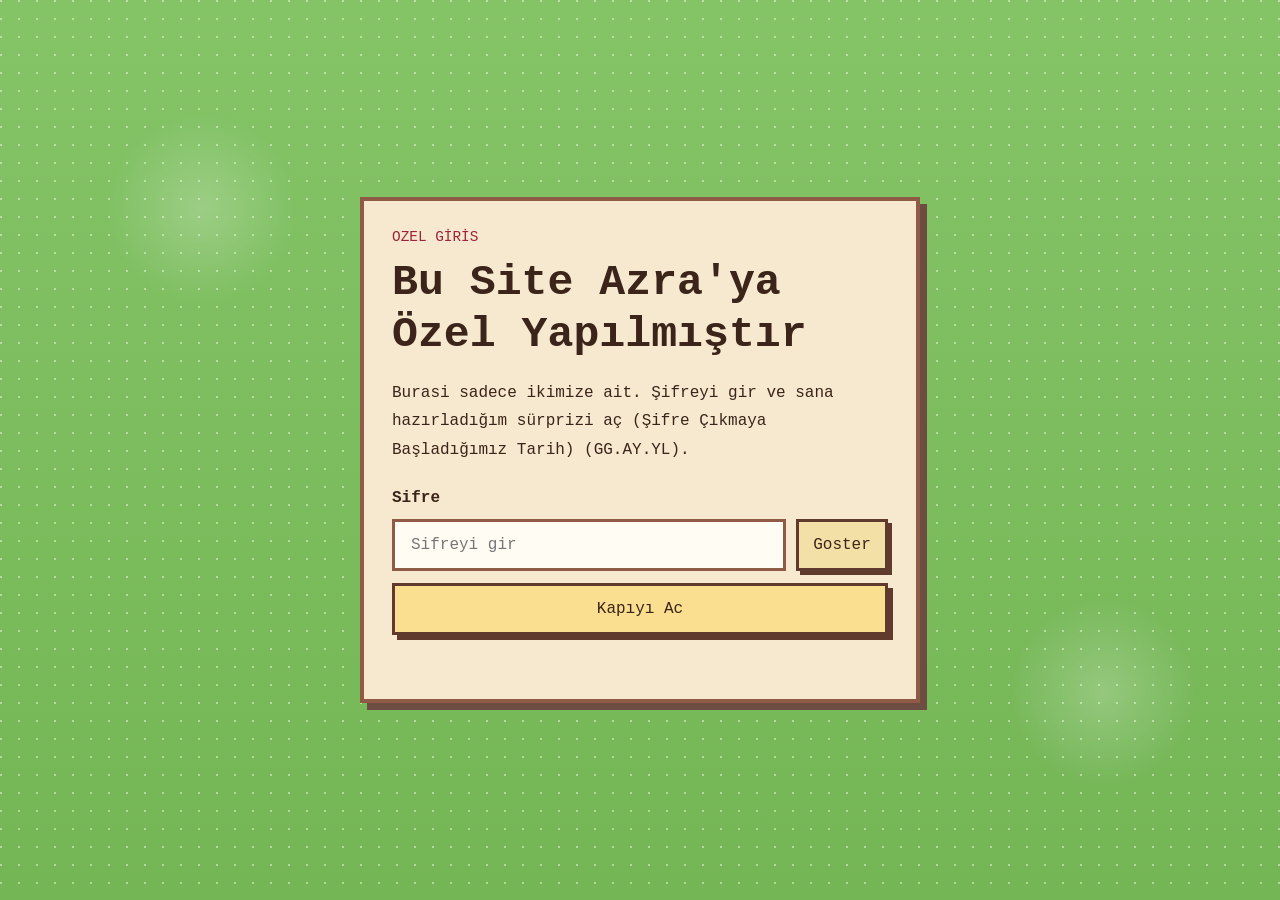
==== home.html @ ce5a4460 "Add files via upload" ====
<!DOCTYPE html>
<html lang="tr">
<head>
  <meta charset="UTF-8">
  <meta name="viewport" content="width=device-width, initial-scale=1.0">
  <title>Bir Mesajin Var</title>
  <link rel="stylesheet" href="style.css">
</head>
<body data-page="home">
  <audio id="siteMusic" loop preload="metadata">
    <source src="assets/site-music.mp4" type="audio/mp4">
  </audio>
  <button id="musicToggleButton" class="music-toggle" type="button">Muzigi Cal</button>
  <main class="game-screen story-screen">
    <section id="startScene" class="start-scene">
      <div class="letter-box pixel-card">
        <div class="seal"></div>
      </div>
      <button id="openLetterButton" class="message-button" type="button">SANA BIR MESAJIM VAR...</button>
    </section>

    <section id="dialogScene" class="dialog-scene hidden">
      <div class="dialog-box pixel-card">
        <div class="portrait-frame">
          <img class="portrait-photo" src="assets/player-photo-small.jpg" alt="Oyuncu fotografi">
        </div>

        <div class="dialog-content">
          <div class="dialog-topline">
            <h2>OYUNCU</h2>
            <div class="hearts" aria-label="Kalp seviyesi">
              <span>&#10084;</span><span>&#10084;</span><span>&#10084;</span><span>&#10084;</span><span>&#10084;</span><span>&#10084;</span><span>&#10084;</span><span>&#10084;</span>
            </div>
          </div>

          <p id="dialogText" class="dialog-text"></p>

          <div id="choices" class="choices">
            <button id="acceptButton" type="button" class="choice">[Uzatma siteye gec]</button>
            <button id="delayButton" type="button" class="choice alt">[Hayir biraz daha sursun]</button>
          </div>
        </div>
      </div>

      <div id="finalPopup" class="final-popup hidden">
        <div class="popup-card pixel-card">
          <div class="popup-star">&#9733;</div>
          <p class="popup-title">Gozlerin ne kadar guzel</p>
          <p class="popup-text">Seni cok seviyorum. Iyi ki benimlesin.</p>
          <button id="continueButton" type="button" class="pixel-button">Dünyamıza Git</button>
          <button id="restartButton" type="button" class="choice popup-secondary">Bastan Oynat</button>
        </div>
      </div>

      <button id="logoutButton" class="logout-button" type="button">Cikis Yap</button>
    </section>
  </main>

  <script src="script.js"></script>
</body>
</html>
---- style.css ----
:root {
  --bg-main: #7abf5a;
  --bg-deep: #5aa43d;
  --dot: rgba(238, 255, 221, 0.5);
  --panel: #f6e9cf;
  --panel-shadow: #6d4c41;
  --outline: #8f5b46;
  --text: #3b2419;
  --accent: #d74b58;
  --accent-dark: #9f2239;
  --gold: #efca69;
  --pixel-font: "Courier New", Courier, monospace;
}

* {
  box-sizing: border-box;
}

html,
body {
  margin: 0;
  min-height: 100%;
  overflow-x: hidden;
}

body {
  font-family: var(--pixel-font);
  color: var(--text);
  background-color: var(--bg-main);
  background-image:
    radial-gradient(circle at 1px 1px, var(--dot) 1px, transparent 0),
    linear-gradient(180deg, rgba(255, 255, 255, 0.08), rgba(0, 0, 0, 0.05));
  background-size: 18px 18px, 100% 100%;
  overscroll-behavior-x: none;
}

body::before,
body::after {
  content: "";
  position: fixed;
  inset: auto;
  width: 200px;
  height: 200px;
  background: radial-gradient(circle, rgba(255, 255, 255, 0.22), transparent 68%);
  pointer-events: none;
}

body::before {
  top: 12%;
  left: 8%;
}

body::after {
  right: 6%;
  bottom: 12%;
}

.game-screen {
  min-height: 100vh;
  display: grid;
  place-items: center;
  padding: 24px;
}

.music-toggle {
  position: fixed;
  top: 16px;
  right: 16px;
  z-index: 30;
  border: 3px solid #5f3a2d;
  background: #f9df8f;
  color: var(--text);
  font: inherit;
  padding: 10px 14px;
  cursor: pointer;
  box-shadow: 5px 5px 0 #5f3a2d;
}

.pixel-card {
  border: 4px solid var(--outline);
  box-shadow: 7px 7px 0 var(--panel-shadow);
  background: var(--panel);
}

.login-panel {
  width: min(100%, 560px);
  padding: 28px;
}

.pixel-kicker {
  margin: 0 0 12px;
  font-size: 0.9rem;
  color: var(--accent-dark);
  text-transform: uppercase;
}

h1,
h2,
p,
button,
input,
label {
  margin-top: 0;
}

h1 {
  margin-bottom: 18px;
  font-size: clamp(1.8rem, 4.5vw, 2.7rem);
  line-height: 1.2;
}

.pixel-text {
  line-height: 1.8;
  margin-bottom: 24px;
}

.pixel-form {
  display: grid;
  gap: 12px;
}

.password-row {
  display: grid;
  grid-template-columns: minmax(0, 1fr) auto;
  gap: 10px;
  align-items: stretch;
}

label {
  font-weight: 700;
}

input {
  width: 100%;
  padding: 14px 16px;
  font: inherit;
  color: var(--text);
  background: #fffdf3;
  border: 3px solid var(--outline);
  outline: none;
}

input:focus {
  border-color: var(--accent-dark);
}

.toggle-password-button {
  border: 3px solid #5f3a2d;
  background: #f3e0a6;
  color: var(--text);
  font: inherit;
  padding: 0 14px;
  cursor: pointer;
  min-width: 92px;
  box-shadow: 4px 4px 0 #5f3a2d;
}

.pixel-button,
.choice,
.message-button,
.logout-button {
  border: 3px solid #5f3a2d;
  background: #f9df8f;
  color: var(--text);
  font: inherit;
  cursor: pointer;
  transition: transform 0.12s ease, filter 0.12s ease;
}

.pixel-button:hover,
.choice:hover,
.message-button:hover,
.logout-button:hover {
  transform: translateY(-2px);
  filter: brightness(1.03);
}

.pixel-button {
  padding: 14px 18px;
  box-shadow: 5px 5px 0 #5f3a2d;
}

.feedback {
  min-height: 24px;
  margin-bottom: 0;
}

.feedback.error {
  color: #9d2135;
}

.feedback.success {
  color: #2f7b3e;
}

.story-screen {
  align-content: center;
}

.start-scene {
  display: grid;
  justify-items: center;
  gap: 20px;
}

.letter-box {
  width: min(78vw, 210px);
  aspect-ratio: 1.2 / 1;
  display: grid;
  place-items: center;
  background: #dff0ff;
  position: relative;
}

.letter-box::before,
.letter-box::after {
  content: "";
  position: absolute;
  inset: 0;
  margin: auto;
  width: 0;
  height: 0;
  border-style: solid;
}

.letter-box::before {
  border-width: 0 82px 52px 82px;
  border-color: transparent transparent #c8e3fb transparent;
  top: 10px;
}

.letter-box::after {
  border-width: 52px 82px 0 82px;
  border-color: #edf7ff transparent transparent transparent;
  bottom: 10px;
}

.seal {
  width: 38px;
  height: 38px;
  border-radius: 50%;
  background: #ef5257;
  border: 3px solid #c5393d;
  position: relative;
  z-index: 1;
}

.message-button {
  padding: 14px 22px;
  box-shadow: 5px 5px 0 #5f3a2d;
  letter-spacing: 0.06em;
  max-width: 100%;
}

.hidden {
  display: none !important;
}

.dialog-box {
  width: min(100%, 920px);
  display: grid;
  grid-template-columns: 160px 1fr;
  gap: 20px;
  padding: 18px;
  align-items: start;
}

.portrait-frame {
  border: 4px solid var(--outline);
  background: #b3653e;
  padding: 8px;
}

.portrait-photo {
  aspect-ratio: 1 / 1.25;
  display: block;
  width: 100%;
  object-fit: cover;
}

.dialog-content {
  min-width: 0;
}

.dialog-topline {
  display: flex;
  gap: 16px;
  justify-content: space-between;
  align-items: center;
  margin-bottom: 12px;
}

.dialog-topline h2 {
  margin-bottom: 0;
  font-size: clamp(1.2rem, 3vw, 1.8rem);
}

.hearts {
  display: flex;
  flex-wrap: wrap;
  gap: 4px;
  color: var(--accent);
  font-size: 1.2rem;
}

.dialog-text {
  min-height: 120px;
  margin-bottom: 18px;
  font-size: 1.15rem;
  line-height: 1.8;
  white-space: pre-line;
}

.choices {
  display: grid;
  gap: 10px;
}

.choice {
  text-align: left;
  padding: 10px 12px;
  width: 100%;
}

.choice.alt {
  background: #f3ebcb;
}

.final-popup {
  position: fixed;
  inset: 0;
  display: grid;
  place-items: center;
  padding: 20px;
  background: rgba(42, 70, 25, 0.28);
}

.popup-card {
  width: min(100%, 460px);
  padding: 24px;
  text-align: center;
  background: rgba(101, 156, 67, 0.9);
  color: #fff8d8;
}

.popup-star {
  font-size: 2rem;
  margin-bottom: 10px;
  color: var(--gold);
}

.popup-title {
  font-size: 1.3rem;
  margin-bottom: 12px;
}

.popup-text {
  line-height: 1.7;
  margin-bottom: 22px;
}

.popup-secondary {
  margin-top: 10px;
}

.logout-button {
  margin-top: 24px;
  padding: 10px 14px;
  justify-self: center;
}

.memories-page {
  min-height: 100vh;
  max-width: 1180px;
  margin: 0 auto;
  padding: 34px 20px 56px;
  display: grid;
  gap: 28px;
}

.romance-card {
  border: 4px solid #935b53;
  background: rgba(255, 248, 241, 0.92);
  box-shadow: 8px 8px 0 rgba(102, 61, 53, 0.42);
  padding: 24px;
}

.flower-intro {
  display: grid;
  grid-template-columns: 220px 1fr;
  gap: 24px;
  align-items: center;
  overflow: hidden;
}

.flower-source-shell {
  min-height: 420px;
  border: 4px solid #8d5c55;
  box-shadow: 6px 6px 0 rgba(102, 61, 53, 0.34);
  overflow: hidden;
  background: #000;
}

.flower-source-frame {
  width: 100%;
  height: 420px;
  border: 0;
  display: block;
  background: #000;
}

.flower-copy h2 {
  margin-bottom: 10px;
}

.love-question {
  position: relative;
  overflow: hidden;
}

.love-buttons-area {
  position: relative;
  min-height: 150px;
  margin: 10px 0 14px;
}

.love-buttons-area .memory-button {
  min-width: 120px;
}

.runaway-button {
  position: absolute;
  top: 12px;
  left: 150px;
  transition: transform 0.16s ease;
  will-change: transform;
}

.hero-section {
  display: grid;
  grid-template-columns: 1fr 180px;
  gap: 24px;
  align-items: center;
}

.hero-kicker {
  margin-bottom: 12px;
  color: #b85267;
  text-transform: uppercase;
  letter-spacing: 0.08em;
}

.hero-text,
.puzzle-help,
.game-card p,
.photo-card figcaption {
  line-height: 1.7;
}

.hero-photo-card {
  margin: 0;
  border: 4px solid #935b53;
  box-shadow: 6px 6px 0 rgba(102, 61, 53, 0.34);
  overflow: hidden;
  background: #fff4ee;
}

.hero-photo-card img {
  width: 100%;
  display: block;
  aspect-ratio: 4 / 5;
  object-fit: cover;
}

.section-heading h2,
.hero-section h1,
.game-card h3 {
  margin-bottom: 10px;
}

.photo-grid,
.quotes-grid,
.mini-games-grid {
  display: grid;
  gap: 18px;
}

.photo-grid {
  grid-template-columns: repeat(3, minmax(0, 1fr));
}

.photo-card {
  margin: 0;
  border: 3px solid #915b53;
  background: rgba(255, 252, 248, 0.92);
  box-shadow: 6px 6px 0 rgba(111, 72, 59, 0.28);
  overflow: hidden;
}

.photo-card img {
  width: 100%;
  display: block;
  aspect-ratio: 4 / 5;
  object-fit: cover;
}

.photo-card figcaption {
  padding: 14px;
}

.quotes-grid {
  grid-template-columns: repeat(2, minmax(0, 1fr));
}

.quotes-grid article {
  border: 3px solid #dab09e;
  background: #fffaf5;
  padding: 18px;
  font-size: 1.05rem;
}

.dice-section {
  text-align: center;
  order: 6;
}

.neon-heart-section {
  order: 7;
}

.mini-games {
  order: 8;
}

.puzzle-section {
  order: 9;
}

.dice-stage {
  display: grid;
  justify-items: center;
  gap: 16px;
  margin-top: 18px;
}

.dice-scene {
  width: 120px;
  height: 150px;
  perspective: 900px;
  padding-top: 8px;
}

.neon-heart-stage {
  position: relative;
  min-height: 420px;
  margin-top: 18px;
  overflow: hidden;
  border: 3px solid #8c5d58;
  cursor: pointer;
  touch-action: none;
  -webkit-tap-highlight-color: transparent;
  user-select: none;
  -webkit-user-select: none;
  background:
    radial-gradient(circle at 50% 48%, rgba(255, 114, 190, 0.12), transparent 24%),
    linear-gradient(180deg, #09080d, #020103 82%);
}

.neon-heart-stage::before {
  content: "";
  position: absolute;
  inset: 0;
  background:
    radial-gradient(circle at 22% 20%, rgba(255, 213, 236, 0.12), transparent 10%),
    radial-gradient(circle at 78% 24%, rgba(255, 213, 236, 0.12), transparent 10%),
    radial-gradient(circle at 52% 76%, rgba(255, 123, 193, 0.08), transparent 14%);
  filter: blur(10px);
  pointer-events: none;
}

.neon-heart-canvas {
  position: absolute;
  inset: 0;
  width: 100%;
  height: 100%;
  display: block;
  pointer-events: none;
}


.mini-games-grid {
  grid-template-columns: repeat(2, minmax(0, 1fr));
}

.game-card {
  display: grid;
  gap: 12px;
}

.dice-display {
  position: relative;
  width: 88px;
  height: 88px;
  margin: -6px auto 20px;
  transform-style: preserve-3d;
  transform: rotateX(-24deg) rotateY(30deg);
  transition: transform 1s ease;
}

.dice-display.show-1 { transform: rotateX(-24deg) rotateY(30deg); }
.dice-display.show-2 { transform: rotateX(66deg) rotateY(30deg); }
.dice-display.show-3 { transform: rotateY(-60deg) rotateX(-10deg); }
.dice-display.show-4 { transform: rotateY(120deg) rotateX(-10deg); }
.dice-display.show-5 { transform: rotateX(-114deg) rotateY(30deg); }
.dice-display.show-6 { transform: rotateY(210deg) rotateX(-24deg); }
.dice-display.show-7 { transform: rotateX(-24deg) rotateY(30deg); }

.dice-display.rolling {
  animation: dice-spin-3d 1.8s cubic-bezier(0.22, 0.8, 0.22, 1);
}

.dice-face {
  position: absolute;
  inset: 0;
  display: grid;
  grid-template-columns: repeat(3, 1fr);
  grid-template-rows: repeat(3, 1fr);
  padding: 10px;
  border-radius: 12px;
  border: 2px solid #d8d1dd;
  background: linear-gradient(145deg, #ffffff 0%, #f0e9f4 54%, #dbd2e1 100%);
  box-shadow:
    inset -8px -8px 14px rgba(85, 67, 99, 0.12),
    inset 8px 8px 12px rgba(255, 255, 255, 0.72);
  backface-visibility: hidden;
  transition: opacity 0.28s ease;
}

.face-front { transform: translateZ(43px); }
.face-back { transform: rotateY(180deg) translateZ(43px); }
.face-right { transform: rotateY(90deg) translateZ(43px); }
.face-left { transform: rotateY(-90deg) translateZ(43px); }
.face-top { transform: rotateX(90deg) translateZ(43px); }
.face-bottom { transform: rotateX(-90deg) translateZ(43px); }

.pip {
  width: 12px;
  height: 12px;
  align-self: center;
  justify-self: center;
  border-radius: 50%;
  background: radial-gradient(circle at 35% 35%, #3c3748, #0d0b11 72%);
  box-shadow:
    0 1px 2px rgba(255, 255, 255, 0.08),
    inset 1px 1px 1px rgba(255, 255, 255, 0.04),
    inset -2px -2px 2px rgba(0, 0, 0, 0.45);
}

.front-seven {
  display: none;
}

.pos-1 { grid-area: 1 / 1; }
.pos-2 { grid-area: 1 / 2; }
.pos-3 { grid-area: 1 / 3; }
.pos-4 { grid-area: 2 / 1; }
.pos-5 { grid-area: 2 / 2; }
.pos-6 { grid-area: 2 / 3; }
.pos-7 { grid-area: 3 / 1; }
.pos-8 { grid-area: 3 / 2; }
.pos-9 { grid-area: 3 / 3; }

.dice-display.show-7 .face-front {
  background: linear-gradient(145deg, #fff9fd 0%, #f7eef7 54%, #eaddea 100%);
}

.dice-display.show-7 {
  transform: rotateX(-24deg) rotateY(30deg) rotateZ(0deg);
}

.dice-display.show-7 .face-front .front-one {
  display: none;
}

.dice-display.show-7 .face-front .front-seven {
  display: block;
}

@keyframes dice-spin-3d {
  0% { transform: rotateX(-24deg) rotateY(30deg) rotateZ(0deg); }
  20% { transform: rotateX(120deg) rotateY(150deg) rotateZ(22deg); }
  45% { transform: rotateX(250deg) rotateY(300deg) rotateZ(50deg); }
  70% { transform: rotateX(380deg) rotateY(450deg) rotateZ(-28deg); }
  88% { transform: rotateX(430deg) rotateY(520deg) rotateZ(-12deg); }
  100% { transform: rotateX(-24deg) rotateY(30deg) rotateZ(0deg); }
}

.memory-button {
  border: 3px solid #6b4035;
  background: linear-gradient(180deg, #ffdba9, #ffc597);
  color: #402723;
  font: inherit;
  padding: 12px 16px;
  cursor: pointer;
  box-shadow: 5px 5px 0 rgba(107, 64, 53, 0.55);
  max-width: 100%;
}

.game-result {
  min-height: 28px;
  margin: 0;
  color: #6a3b42;
}

.puzzle-board {
  display: grid;
  grid-template-columns: repeat(3, minmax(80px, 140px));
  justify-content: center;
  gap: 8px;
  margin: 20px 0 18px;
}

.puzzle-tile {
  aspect-ratio: 1 / 1;
  border: 3px solid #8a574d;
  cursor: pointer;
  background-color: #f7e8d3;
  box-shadow: 4px 4px 0 rgba(97, 60, 52, 0.35);
}

.puzzle-tile.selected {
  outline: 4px solid #d55562;
  transform: scale(0.97);
}

.puzzle-actions {
  display: grid;
  gap: 12px;
  justify-items: start;
}

.celebrate-overlay {
  position: fixed;
  inset: 0;
  display: grid;
  place-items: center;
  padding: 20px;
  background: rgba(11, 10, 16, 0.56);
  z-index: 20;
}

.celebrate-card {
  width: min(100%, 760px);
  text-align: left;
  animation: celebrate-pop 0.8s ease both;
}

.code-card {
  border: 3px solid #262235;
  background: #050805;
  box-shadow:
    0 18px 40px rgba(0, 0, 0, 0.42),
    8px 8px 0 rgba(44, 36, 60, 0.45);
}

.code-screen {
  position: relative;
  height: min(62vh, 520px);
  overflow: hidden;
  padding: 18px 20px;
  background:
    linear-gradient(180deg, rgba(7, 18, 7, 0.96), rgba(3, 10, 3, 0.99)),
    repeating-linear-gradient(
      180deg,
      rgba(130, 255, 130, 0.04) 0,
      rgba(130, 255, 130, 0.04) 28px,
      transparent 28px,
      transparent 30px
    );
}

.code-rain {
  display: flex;
  flex-direction: column;
  gap: 4px;
  align-items: flex-start;
  justify-content: flex-start;
  font-family: "Courier New", Courier, monospace;
  font-size: clamp(0.88rem, 2.1vw, 1.1rem);
  line-height: 1.45;
  color: #67ff7d;
  height: 100%;
  overflow: hidden;
}

.code-line {
  display: block;
  white-space: nowrap;
  opacity: 0;
  transform: translateY(10px);
  animation: code-line-in 0.42s ease forwards;
}

.code-card .memory-button {
  margin: 16px 20px 20px;
}

.code-caret {
  display: inline-block;
  width: 0.62ch;
  color: #b6ffbf;
  animation: caret-blink 0.8s step-end infinite;
}

@keyframes celebrate-pop {
  0% {
    transform: scale(0.72) translateY(18px);
    opacity: 0;
  }

  70% {
    transform: scale(1.04) translateY(-4px);
    opacity: 1;
  }

  100% {
    transform: scale(1) translateY(0);
    opacity: 1;
  }
}

@keyframes celebrate-glow {
  from {
    letter-spacing: 0.02em;
    text-shadow: 0 0 0 rgba(216, 74, 102, 0.15);
  }

  to {
    letter-spacing: 0.08em;
    text-shadow: 0 0 18px rgba(216, 74, 102, 0.35);
  }
}

@keyframes float-hearts {
  from {
    transform: translateY(0);
  }

  to {
    transform: translateY(-8px);
  }
}

@keyframes code-line-in {
  from {
    opacity: 0;
    transform: translateY(10px);
    filter: blur(4px);
  }

  to {
    opacity: 1;
    transform: translateY(0);
    filter: blur(0);
  }
}

@keyframes caret-blink {
  50% {
    opacity: 0;
  }
}

@keyframes bouquet-rise {
  from {
    opacity: 0;
    transform: translateY(28px);
  }

  to {
    opacity: 1;
    transform: translateY(0);
  }
}

@keyframes stem-rise {
  from {
    opacity: 0;
    transform: rotate(var(--stem-rotate)) scaleY(0);
  }

  to {
    opacity: 1;
    transform: rotate(var(--stem-rotate)) scaleY(1);
  }
}

@keyframes petal-open {
  from {
    opacity: 0;
    filter: blur(4px);
  }

  to {
    opacity: 1;
    filter: blur(0);
  }
}

@keyframes center-fade {
  from {
    opacity: 0;
    transform: scale(0);
  }

  to {
    opacity: 1;
    transform: scale(1);
  }
}

@keyframes leaf-fade {
  from {
    opacity: 0;
  }

  to {
    opacity: 1;
  }
}

@keyframes spark-float {
  from {
    opacity: 0;
    transform: translateY(8px) scale(0.6);
  }

  40% {
    opacity: 1;
  }

  to {
    opacity: 0;
    transform: translateY(-20px) scale(1.1);
  }
}

@keyframes grass-rise {
  from {
    opacity: 0;
    transform: translateY(20px);
  }

  to {
    opacity: 1;
    transform: translateY(0);
  }
}

@media (max-width: 760px) {
  body::before,
  body::after {
    width: 140px;
    height: 140px;
  }

  .game-screen,
  .memories-page {
    padding: 80px 14px 28px;
    gap: 18px;
  }

  .music-toggle {
    top: 10px;
    right: 10px;
    padding: 10px 12px;
    font-size: 0.9rem;
  }

  .login-panel,
  .romance-card,
  .popup-card,
  .dialog-box {
    padding: 16px;
    box-shadow: 5px 5px 0 rgba(102, 61, 53, 0.42);
  }

  h1 {
    font-size: clamp(1.5rem, 8vw, 2.2rem);
  }

  .dialog-box {
    grid-template-columns: 1fr;
    gap: 14px;
  }

  .portrait-frame {
    width: min(170px, 54vw);
  }

  .dialog-topline {
    flex-direction: column;
    align-items: start;
    gap: 10px;
  }

  .dialog-text {
    min-height: 132px;
    font-size: 0.96rem;
    line-height: 1.7;
  }

  .hero-section,
  .flower-intro,
  .photo-grid,
  .quotes-grid,
  .mini-games-grid {
    grid-template-columns: 1fr;
  }

  .flower-source-shell,
  .flower-source-frame {
    min-height: 250px;
    height: 250px;
  }

  .neon-heart-stage {
    min-height: 340px;
  }

  .dice-display {
    width: 72px;
    height: 72px;
    margin-bottom: 14px;
  }

  .dice-face {
    padding: 8px;
    border-radius: 10px;
  }

  .pip {
    width: 10px;
    height: 10px;
  }

  .hero-photo-card img,
  .photo-card img {
    aspect-ratio: 4 / 4.8;
  }

  .quotes-grid article,
  .photo-card figcaption {
    font-size: 0.95rem;
  }

  .love-buttons-area {
    min-height: 170px;
  }

  .love-buttons-area .memory-button,
  .pixel-button,
  .message-button,
  .logout-button {
    min-height: 48px;
  }

  .runaway-button {
    left: auto;
    right: 0;
    top: 74px;
  }

  .puzzle-board {
    width: 100%;
    grid-template-columns: repeat(3, minmax(0, 1fr));
    gap: 6px;
  }

  .puzzle-tile {
    width: 100%;
  }

  .puzzle-actions {
    justify-items: stretch;
  }

  .puzzle-actions .memory-button {
    width: 100%;
  }

  .code-screen {
    height: min(54vh, 440px);
    padding: 14px;
  }
}

@media (max-width: 420px) {
  .letter-box {
    width: min(88vw, 200px);
  }

  .message-button {
    font-size: 0.9rem;
    padding: 12px 14px;
  }

  .hearts {
    font-size: 1rem;
  }

  .hero-kicker {
    font-size: 0.8rem;
  }

  .game-result,
  .hero-text,
  .pixel-text,
  .puzzle-help {
    font-size: 0.92rem;
  }

  .password-row {
    grid-template-columns: 1fr;
  }

  .toggle-password-button {
    min-height: 46px;
  }

  .quotes-grid article {
    padding: 14px;
  }

}
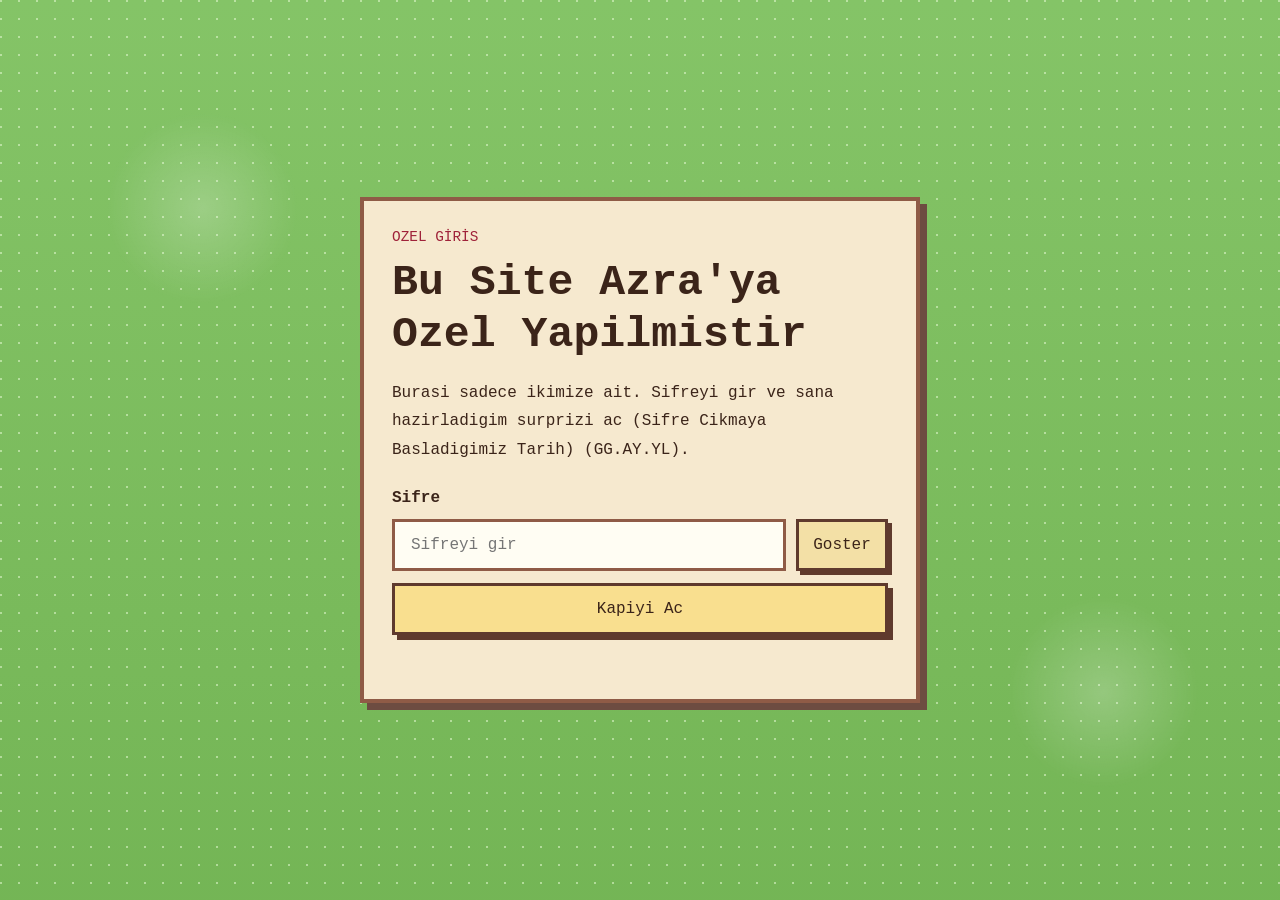
==== commit 950147f5: "Update home.html" ====
--- a/home.html
+++ b/home.html
@@ -3,7 +3,11 @@
 <head>
   <meta charset="UTF-8">
   <meta name="viewport" content="width=device-width, initial-scale=1.0">
-  <title>Bir Mesajin Var</title>
+  <title>Azra Online | Bir Mesajin Var</title>
+  <meta name="description" content="Azra Online icindeki ozel mesaja gir, surprizleri kesfet ve sana ayrilan bu romantik yolculuga devam et.">
+  <meta name="robots" content="index,follow">
+  <link rel="canonical" href="https://azrayaozel.online/home.html">
+  <link rel="icon" type="image/jpeg" href="assets/hero-photo.jpeg">
   <link rel="stylesheet" href="style.css">
 </head>
 <body data-page="home">
@@ -47,7 +51,7 @@
           <div class="popup-star">&#9733;</div>
           <p class="popup-title">Gozlerin ne kadar guzel</p>
           <p class="popup-text">Seni cok seviyorum. Iyi ki benimlesin.</p>
-          <button id="continueButton" type="button" class="pixel-button">Dünyamıza Git</button>
+          <button id="continueButton" type="button" class="pixel-button">Dunyamiza Git</button>
           <button id="restartButton" type="button" class="choice popup-secondary">Bastan Oynat</button>
         </div>
       </div>
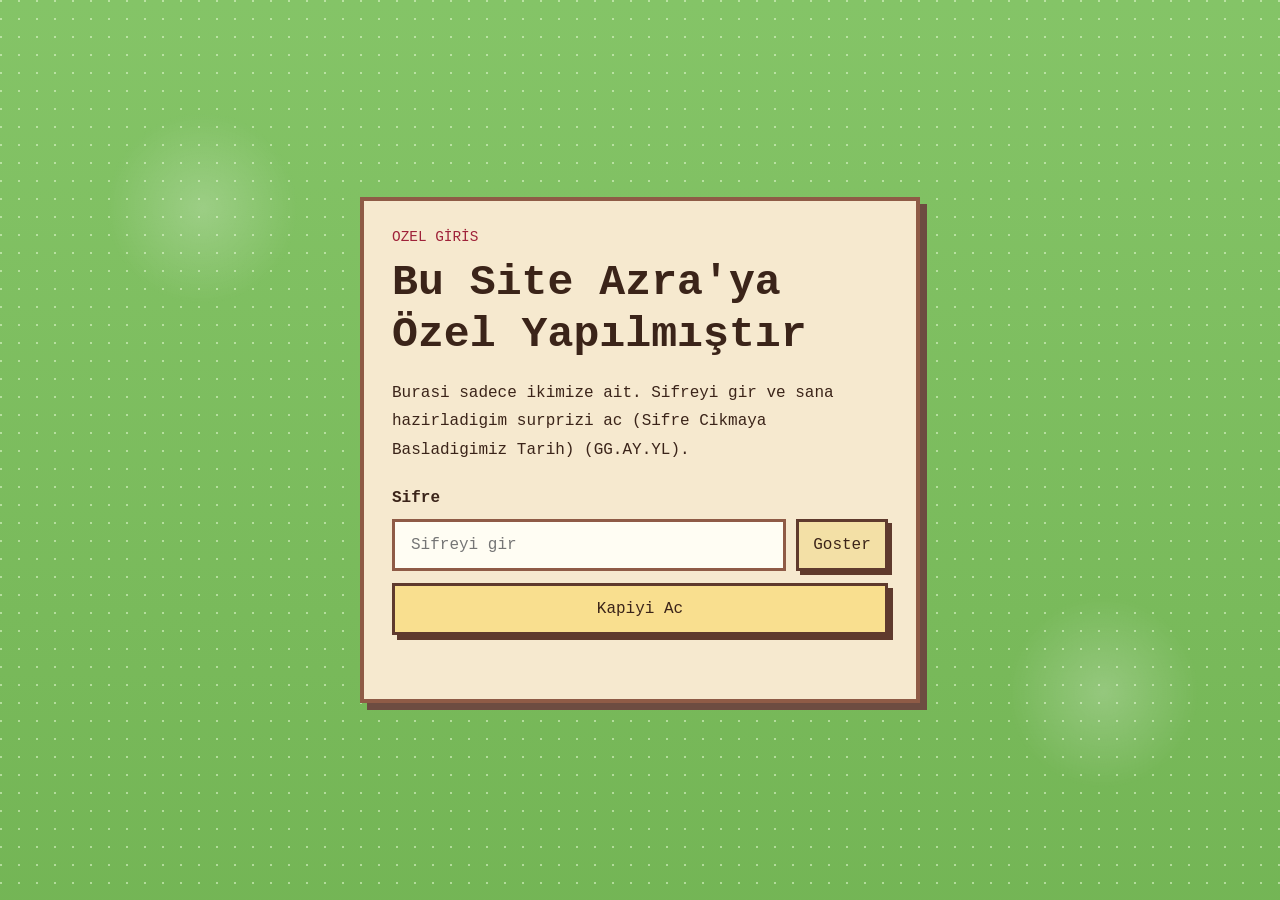
==== commit 6e9d13e6: "Update home.html" ====
--- a/home.html
+++ b/home.html
@@ -14,13 +14,13 @@
   <audio id="siteMusic" loop preload="metadata">
     <source src="assets/site-music.mp4" type="audio/mp4">
   </audio>
-  <button id="musicToggleButton" class="music-toggle" type="button">Muzigi Cal</button>
+  <button id="musicToggleButton" class="music-toggle" type="button">Müziği Çal</button>
   <main class="game-screen story-screen">
     <section id="startScene" class="start-scene">
       <div class="letter-box pixel-card">
         <div class="seal"></div>
       </div>
-      <button id="openLetterButton" class="message-button" type="button">SANA BIR MESAJIM VAR...</button>
+      <button id="openLetterButton" class="message-button" type="button">SANA BİR MESAJIM VAR...</button>
     </section>
 
     <section id="dialogScene" class="dialog-scene hidden">
@@ -40,8 +40,8 @@
           <p id="dialogText" class="dialog-text"></p>
 
           <div id="choices" class="choices">
-            <button id="acceptButton" type="button" class="choice">[Uzatma siteye gec]</button>
-            <button id="delayButton" type="button" class="choice alt">[Hayir biraz daha sursun]</button>
+            <button id="acceptButton" type="button" class="choice">[Uzatma siteye geç]</button>
+            <button id="delayButton" type="button" class="choice alt">[Hayır biraz daha sursun]</button>
           </div>
         </div>
       </div>
@@ -49,14 +49,14 @@
       <div id="finalPopup" class="final-popup hidden">
         <div class="popup-card pixel-card">
           <div class="popup-star">&#9733;</div>
-          <p class="popup-title">Gozlerin ne kadar guzel</p>
-          <p class="popup-text">Seni cok seviyorum. Iyi ki benimlesin.</p>
-          <button id="continueButton" type="button" class="pixel-button">Dunyamiza Git</button>
-          <button id="restartButton" type="button" class="choice popup-secondary">Bastan Oynat</button>
+          <p class="popup-title">Gözlerin ne kadar guzel</p>
+          <p class="popup-text">Seni çok seviyorum. İyi ki benimlesin.</p>
+          <button id="continueButton" type="button" class="pixel-button">Dünyamıza Git</button>
+          <button id="restartButton" type="button" class="choice popup-secondary">Baştan Oynat</button>
         </div>
       </div>
 
-      <button id="logoutButton" class="logout-button" type="button">Cikis Yap</button>
+      <button id="logoutButton" class="logout-button" type="button">Çıkış Yap</button>
     </section>
   </main>
 
